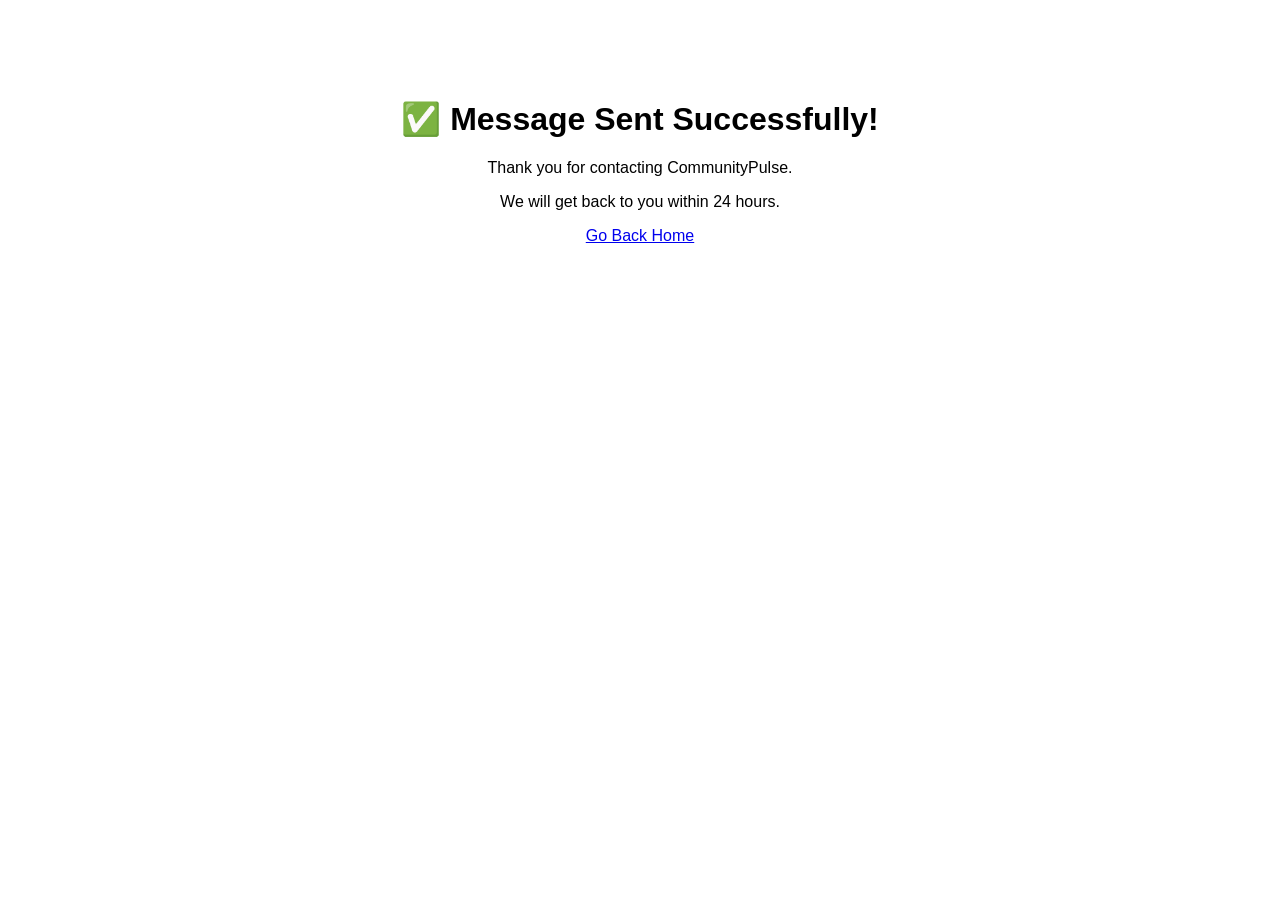
==== success.html @ b3f4e541 "commit_7" ====
<!DOCTYPE html>
<html>
<head>
    <title>Message Sent Successfully</title>
</head>
<body style="text-align:center; margin-top:100px; font-family:Arial;">

<h1>✅ Message Sent Successfully!</h1>

<p>Thank you for contacting CommunityPulse.</p>

<p>We will get back to you within 24 hours.</p>

<a href="index.html">Go Back Home</a>

</body>
</html>
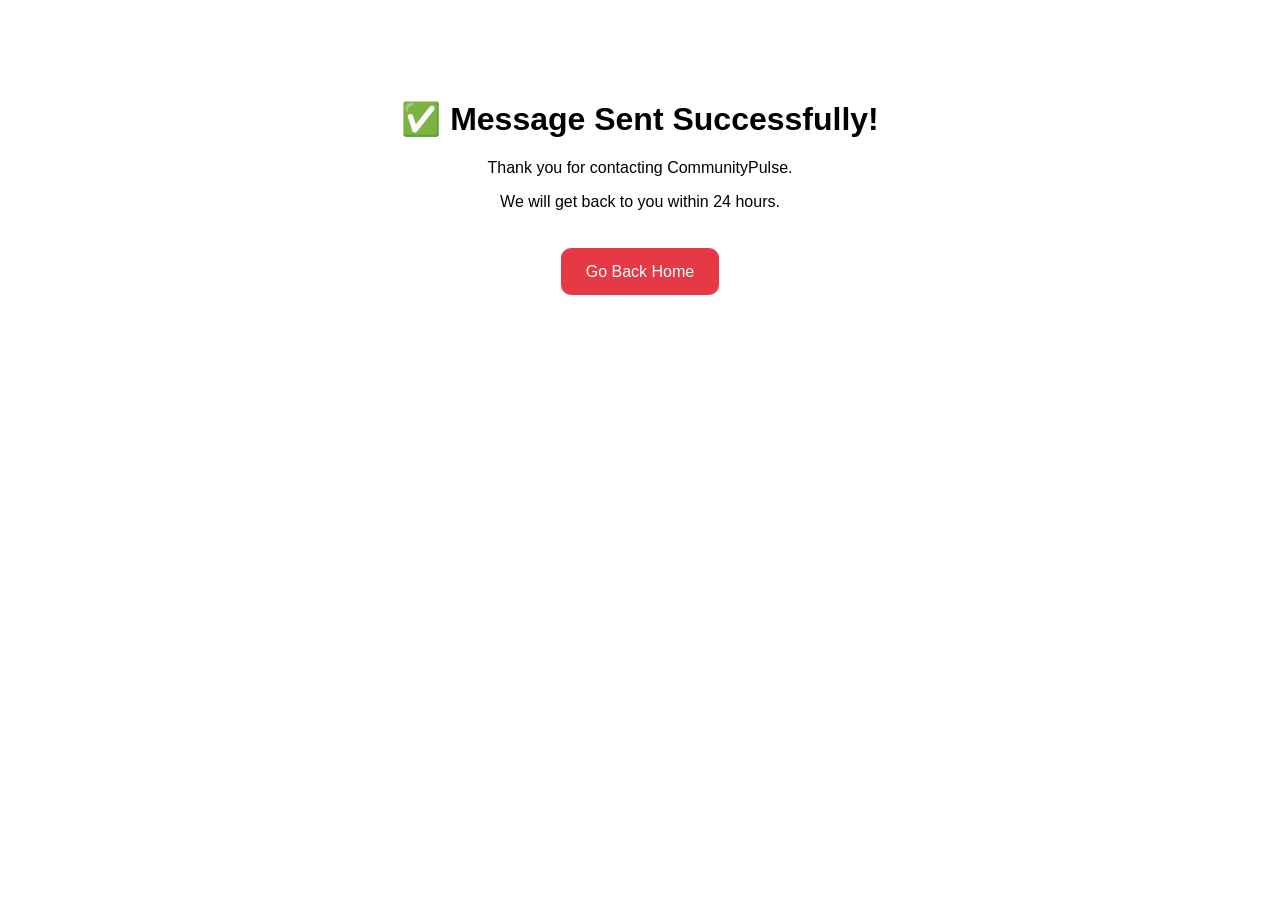
==== commit 037266a0: "commit_8" ====
--- a/success.html
+++ b/success.html
@@ -2,8 +2,25 @@
 <html>
 <head>
     <title>Message Sent Successfully</title>
+
+    <style>
+        body{
+            text-align:center;
+            margin-top:100px;
+            font-family:Arial;
+        }
+
+        a{
+            text-decoration:none;
+            padding:15px 25px;
+            background:#e63946;
+            color:white;
+            border-radius:10px;
+        }
+    </style>
 </head>
-<body style="text-align:center; margin-top:100px; font-family:Arial;">
+
+<body>
 
 <h1>✅ Message Sent Successfully!</h1>
 
@@ -11,7 +28,9 @@
 
 <p>We will get back to you within 24 hours.</p>
 
-<a href="index.html">Go Back Home</a>
+<br><br>
+
+<a href="/">Go Back Home</a>
 
 </body>
 </html>
